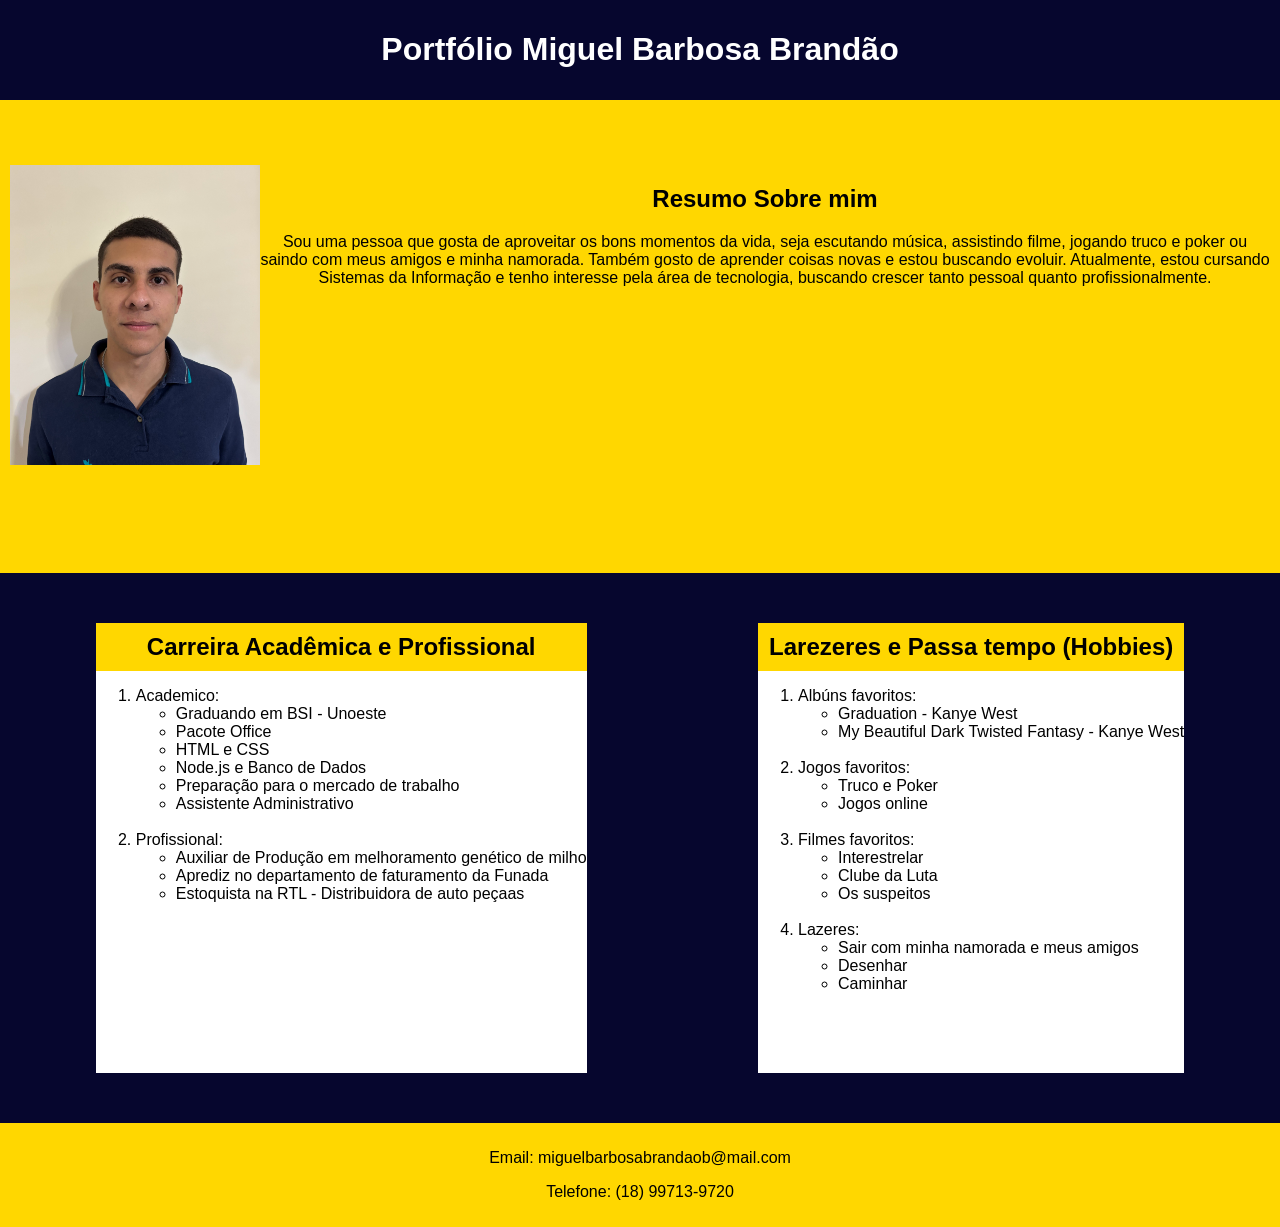
==== portifolio/index.html @ d58ef5a3 "Potifolio Miguel (Previa)" ====
<!DOCTYPE html>
<html lang="en">
<head>
    <meta charset="UTF-8">
    <meta name="viewport" content="width=device-width, initial-scale=1.0">
    <link rel="stylesheet" href="style.css">
    <title>Portfólio Pessoal</title>
</head>
<body>
    <header>
        <h1>Portfólio Miguel Barbosa Brandão</h1>
        <nav class="navbar">
            
            <div class="resumoPessoal">
                <img class="fotoPerfil" src="FotoMiguel.jpeg" alt="foto miguel">
                <h2>Resumo Sobre mim</h2>
                <p>
                    Sou uma pessoa que gosta de aproveitar os bons momentos da vida,
                    seja escutando música, assistindo filme, jogando truco e poker ou saindo
                    com meus amigos e minha namorada. Também gosto de aprender coisas novas 
                    e estou buscando evoluir. Atualmente, estou cursando Sistemas da Informação
                    e tenho interesse pela área de tecnologia, buscando crescer tanto pessoal quanto
                    profissionalmente.
                </p>
            </div>
        </nav>
    </header>
    <section>
        <div  class="academico">
            <h2>Carreira Acadêmica e Profissional</h2>
            <ol>
                <li>Academico:
                    <ul>
                        <li>Graduando em BSI - Unoeste</li>
                        <li>Pacote Office</li>
                        <li>HTML e CSS</li>
                        <li>Node.js e Banco de Dados</li>
                        <li>Preparação para o mercado de trabalho</li>
                        <li>Assistente Administrativo</li>
                    </ul>
                </li>
                <br>
                <li>Profissional:</li>
                <ul>
                    <li>Auxiliar de Produção em melhoramento genético de milho</li>
                    <li>Aprediz no departamento de faturamento da Funada</li>
                    <li>Estoquista na RTL - Distribuidora de auto peçaas</li>
                </ul>
            </ol>
        </div>
        
        <div  class="pessoal">
            <h2>Larezeres e Passa tempo (Hobbies)</h2>
            <ol>
                <li>Albúns favoritos:
                    <ul>
                        <li>Graduation - Kanye West</li>
                        <li>My Beautiful Dark Twisted Fantasy - Kanye West</li>
                    </ul>
                </li>
                <br>
                <li>Jogos favoritos:</li>
                <ul>
                    <li>Truco e Poker</li>
                    <li>Jogos online</li>
                </ul>
                <br>
                <li>Filmes favoritos:</li>
                <ul>
                    <li>Interestrelar</li>
                    <li>Clube da Luta</li>
                    <li>Os suspeitos</li>
                </ul>
                <br>
                <li>Lazeres:</li>
                <ul>
                    <li>Sair com minha namorada e meus amigos</li>
                    <li>Desenhar</li>
                    <li>Caminhar</li>
                </ul>
            </ol>
        </div>
    </section>
    <footer class="final">
        <p>Email: miguelbarbosabrandaob@mail.com</p>
        <p>Telefone: (18) 99713-9720</p>
    </footer>
</body>
</html>
---- portifolio/style.css ----
*{
    font-family: Arial, Helvetica, sans-serif;
}

body{
    background-color: rgb(6, 6, 46);
    margin: 0 auto;
}

.navbar{
    background-color: gold;
    padding: 15px 10px 270px;
    text-align: center;
}

.fotoPerfil{
    width: 250px;
    height: 300px;
    float: left;
}

h1{
    color: white;
    text-align: center;
    padding: 10px;
}

.resumoPessoal{
    padding-top: 50px;
    
}

section{
    padding: 50px 10px;
    display: flex;
    justify-content: space-around;
}

.academico{
    background-color: white;
    float: inline-start;
    height: 450px;
}

.academico > h2 {
    text-align: center;
    background-color: gold;
    margin: 0 auto;
    padding: 10px;
}

.pessoal{
    background-color: white;
    float: inline-start;
    height: 450px;
}

.pessoal > h2{
    text-align: center;
    background-color: gold;
    margin: 0 auto;
    padding: 10px;
}

.final{
    background-color: gold;
    text-align: center;
    padding: 10px;
}
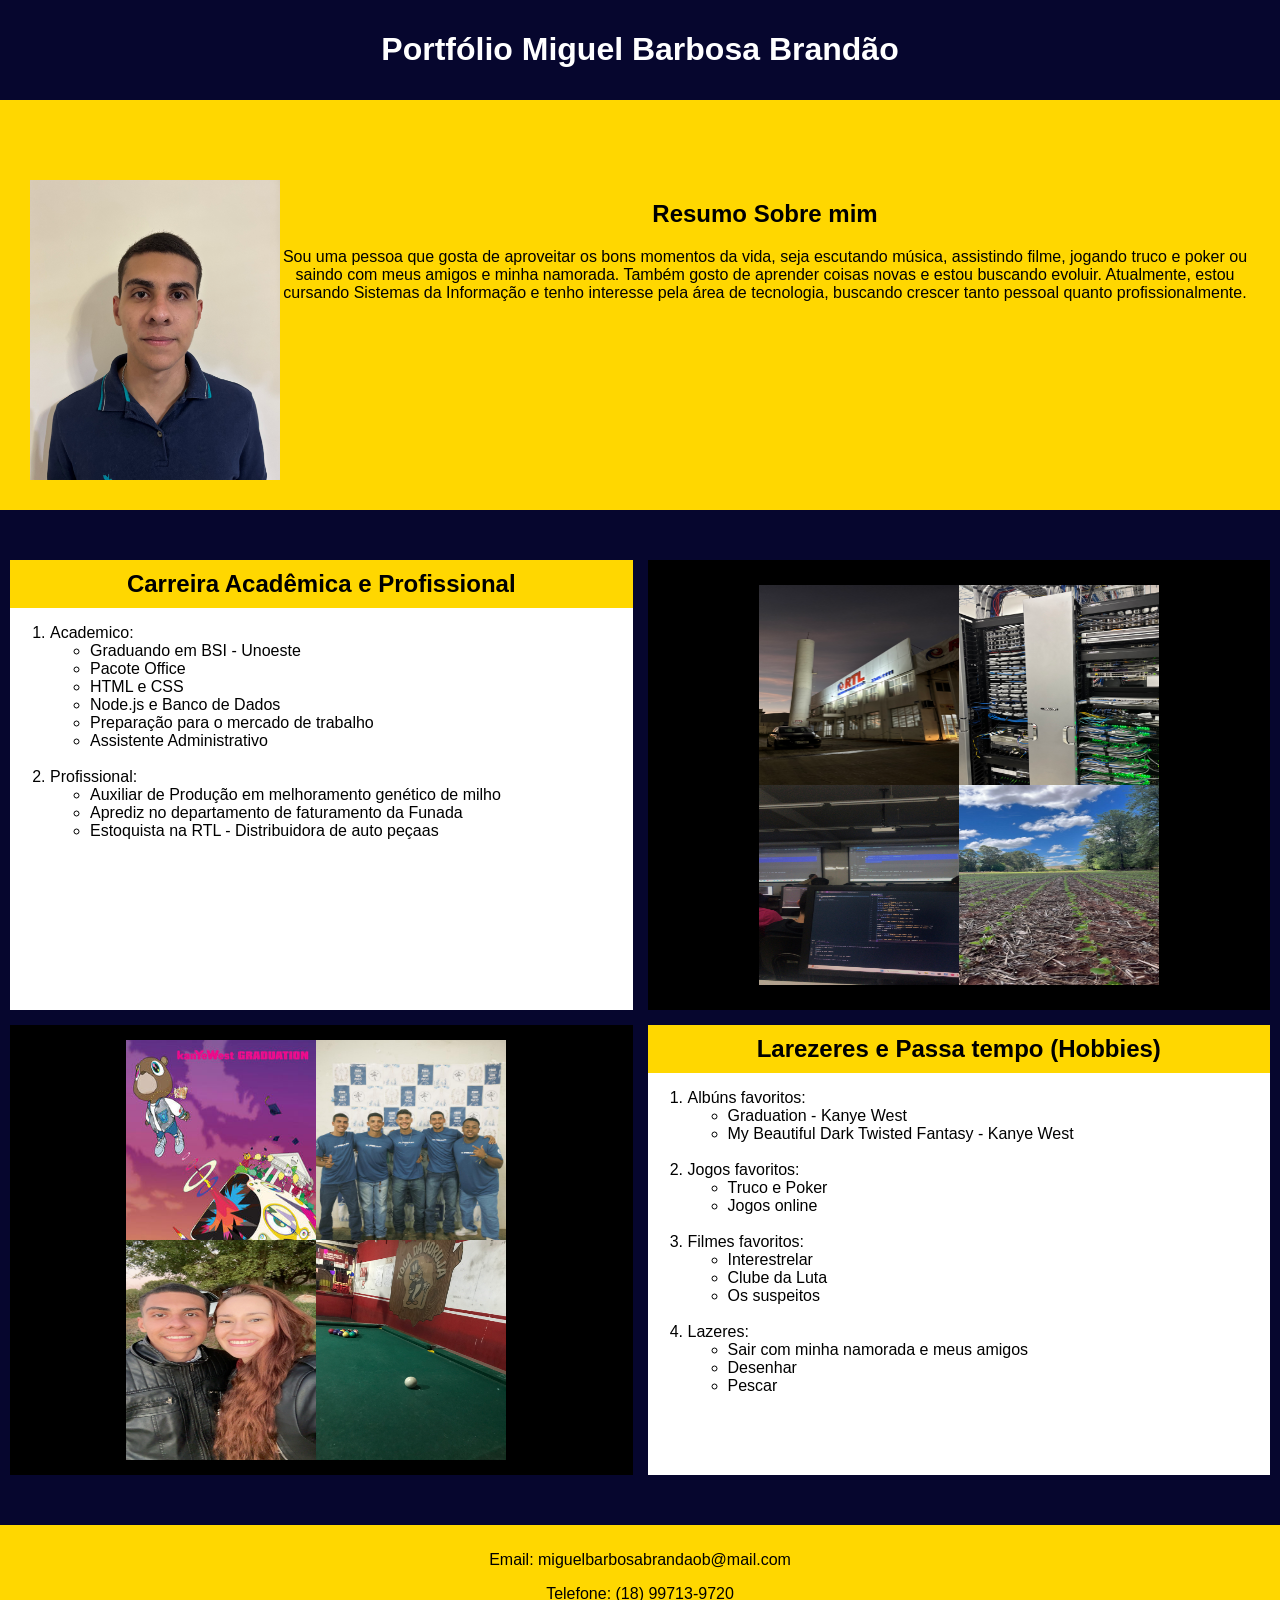
==== commit 2dcdc5b5: "Potifolio (Quase Final)" ====
--- a/portifolio/index.html
+++ b/portifolio/index.html
@@ -12,7 +12,7 @@
         <nav class="navbar">
             
             <div class="resumoPessoal">
-                <img class="fotoPerfil" src="FotoMiguel.jpeg" alt="foto miguel">
+                <img class="fotoPerfil" src="img/FotoMiguel.jpeg" alt="foto miguel">
                 <h2>Resumo Sobre mim</h2>
                 <p>
                     Sou uma pessoa que gosta de aproveitar os bons momentos da vida,
@@ -48,7 +48,18 @@
                 </ul>
             </ol>
         </div>
-        
+        <div  class="fotosAcademico">
+            <img src="img/RTL.jpeg" alt="trabalho">
+            <img src="img/redesFaculdade.jpeg" alt="redes">
+            <img src="img/Faculdade.jpeg" alt="faculdade">
+            <img src="img/fazenda.jpeg" alt="fazenda">
+        </div>
+        <div  class="fotosPessoal">
+            <img src="img/musica.jpeg" alt="musica">
+            <img src="img/amigos.jpeg" alt="amigos">
+            <img src="img/namorada.jpeg" alt="namorada">
+            <img src="img/sinuca.jpeg" alt="sinuca">
+        </div>
         <div  class="pessoal">
             <h2>Larezeres e Passa tempo (Hobbies)</h2>
             <ol>
@@ -76,7 +87,7 @@
                 <ul>
                     <li>Sair com minha namorada e meus amigos</li>
                     <li>Desenhar</li>
-                    <li>Caminhar</li>
+                    <li>Pescar</li>
                 </ul>
             </ol>
         </div>
--- a/portifolio/style.css
+++ b/portifolio/style.css
@@ -9,8 +9,9 @@
 
 .navbar{
     background-color: gold;
-    padding: 15px 10px 270px;
+    padding: 30px;
     text-align: center;
+    display: grid;
 }
 
 .fotoPerfil{
@@ -32,13 +33,13 @@
 
 section{
     padding: 50px 10px;
-    display: flex;
-    justify-content: space-around;
+    display: grid;
+    grid-template-columns: 1fr 1fr;
+    gap: 15px;
 }
 
 .academico{
     background-color: white;
-    float: inline-start;
     height: 450px;
 }
 
@@ -51,7 +52,6 @@
 
 .pessoal{
     background-color: white;
-    float: inline-start;
     height: 450px;
 }
 
@@ -67,3 +67,36 @@
     text-align: center;
     padding: 10px;
 }
+
+.fotosAcademico > img{
+ height: 200px;
+ width: 200px;
+}
+
+.fotosAcademico{
+    height: 450px;
+    background-color: rgb(0, 0, 0);
+    display: grid;
+    grid-template-columns: 200px 200px;
+    grid-template-rows: 200px;
+
+    align-content: center;
+    justify-content: center;
+}
+
+.fotosPessoal{
+    height: 450px;
+    background-color: rgb(0, 0, 0);
+
+    display: grid;
+    grid-template-columns: 190px 200px;
+    grid-template-rows: 200px;
+
+    align-content: center;
+    justify-content: center;
+}
+
+.fotosPessoal > img {
+    height: 220px;
+    width: 190px;
+}
